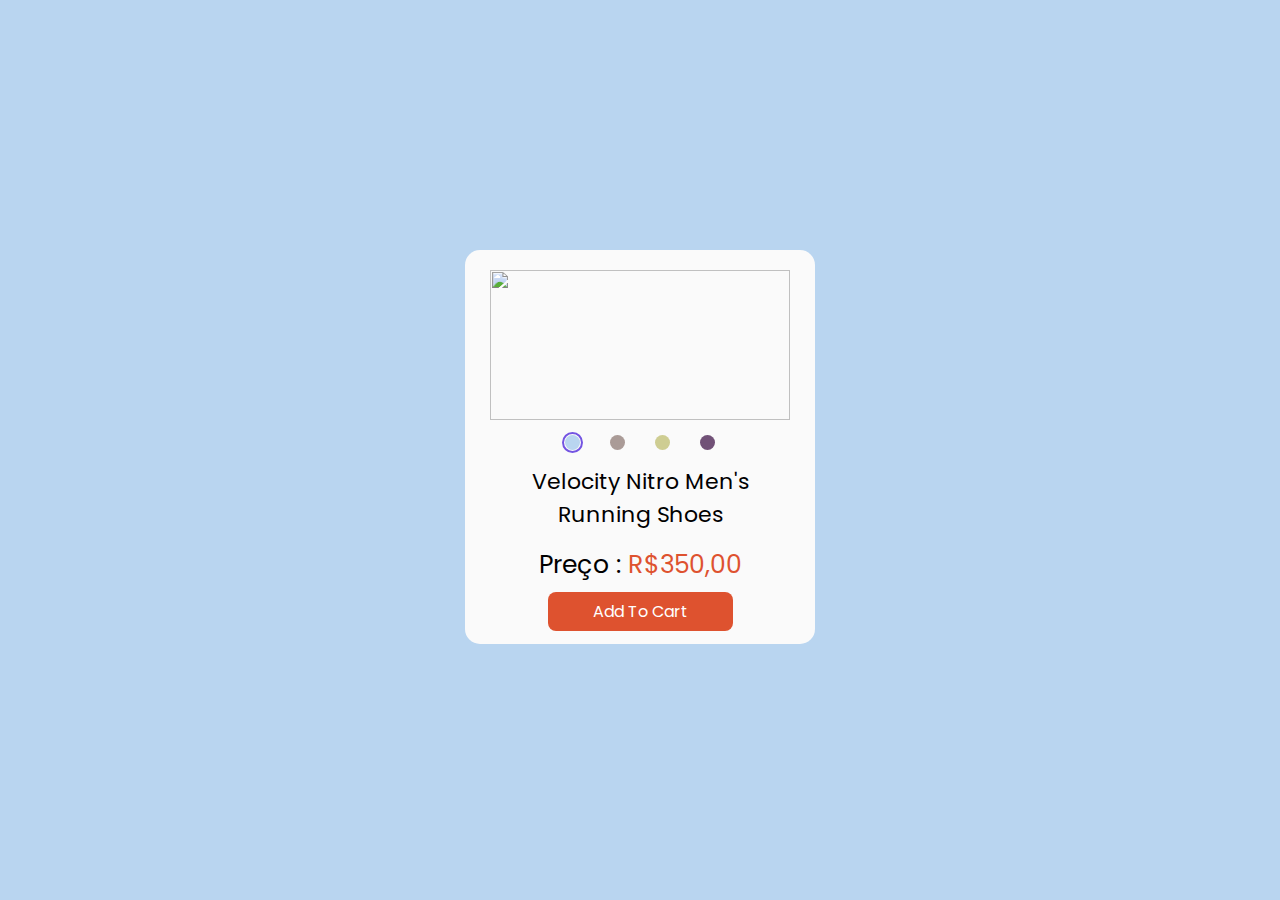
==== index.html @ bee40f8f "Update index.html" ====
<!DOCTYPE html>
<html lang="en">
<head>
    <meta charset="UTF-8">
    <meta http-equiv="X-UA-Compatible" content="IE=edge">
    <meta name="viewport" content="width=device-width, initial-scale=1.0">
    <link rel="stylesheet" href="style.css">
    <title>Product Card Design Using HTML and CSS - Coding Power</title>
</head>
<body>

   <div class="container">
       <div class="product">
           <div class="image">
               <img class="product-image" src="images/orange.png" alt="">
           </div>
           <div class="color">
               <span class="orange active" data-image="images/black.png" data-color="#b9d5f0"></span>
               <span class="green" data-image="images/orange.png" data-color="#aa9b97"></span>
               <span class="black" data-image="images/green.png" data-color="#cecd92"></span>
               <span class="red" data-image="https://github.com/Melloant/teniscor/blob/main/aula_Prog/Images/red.png?raw=true" data-color="#715177"></span>
           </div>
           <div class="title">
               Velocity Nitro Men's Running Shoes
           </div>
           <div class="detail">
               <p>Preço : <span>R$350,00</span></p>      
               <a href="#">Add To Cart</a>
           </div>
       </div>
   </div>

   <script src="https://cdnjs.cloudflare.com/ajax/libs/jquery/3.6.0/jquery.min.js" integrity="sha512-894YE6QWD5I59HgZOGReFYm4dnWc1Qt5NtvYSaNcOP+u1T9qYdvdihz0PPSiiqn/+/3e7Jo4EaG7TubfWGUrMQ==" crossorigin="anonymous" referrerpolicy="no-referrer"></script>

   <script>
       $(".color span").click(function(){

        $(".color span").removeClass("active");
        $(this).addClass("active");
        $(".detail span").css("color",$(this).attr("data-color"));
        $(".detail a").css("background",$(this).attr("data-color"));
        $(".product-image").attr("src",$(this).attr("data-image"));
        $("body").css("background",$(this).attr("data-color"));
       });
   </script>

</body>
</html>
---- style.css ----
@import url('https://fonts.googleapis.com/css2?family=Poppins:wght@300;400;500;600&display=swap');

*{
    margin: 0;
    padding: 0;
    box-sizing: border-box;
    font-family: 'Poppins', sans-serif;
}

body{
    width: 100%;
    height: 100vh;
    position: relative;
    background: #b9d5f0;
}

.container{
    width: 350px;
    height: 400px;
    position: absolute;
    left: 50%;
    top: 50%;
    transform: translate(-50%,-50%);
}

.container .product{
    background: #fafafa;
    padding: 20px;
    text-align: center;
    border-radius: 15px;
}

.container .product .image{
    width: 300px;
    height: 150px;
    margin: auto;
}

.container .product .image .product-image{
    width: 100%;
    height: 100%;
    object-fit: contain;
    transition: 0.8s linear;
}

.container .product .color{
    display: flex;
    align-items:center ;
    justify-content: center;
    margin: 15px;
}

.container .product .color span{
    width: 15px;
    height: 15px;
    margin: 0 15px;
    border-radius: 50%;
    background: #a3a2a1;
    cursor: pointer;
    position: relative;
}

.container .product .color .green{
    background: #aa9b97;
}

.container .product .color .black{
    background: #cecd92;
}

.container .product .color .red{
    background: #715177;
}

.container .product .color .orange{
    background: #b9d5f0;
}

.container .product .color .active::after{
    content: "";
    width: 17px;
    height: 17px;
    border-radius: 50%;
    border: 2px solid rgb(115, 84, 226);
    position: absolute;
    left: -3px;
    top: -3px;
}

.container .product .title{
    font-size: 22px;
    text-align: center;
}

.container .product .detail{
    text-align: center;
}

.container .product .detail p{
    margin: 15px;
    font-size: 25px;
}

.container .product .detail p span{
    color: #DE522F;
}

.container .product .detail a{
    text-decoration: none;
    background: #DE522F;
    padding: 8px 45px;
    border-radius: 8px;
    color: white;
    margin: 15px;
}
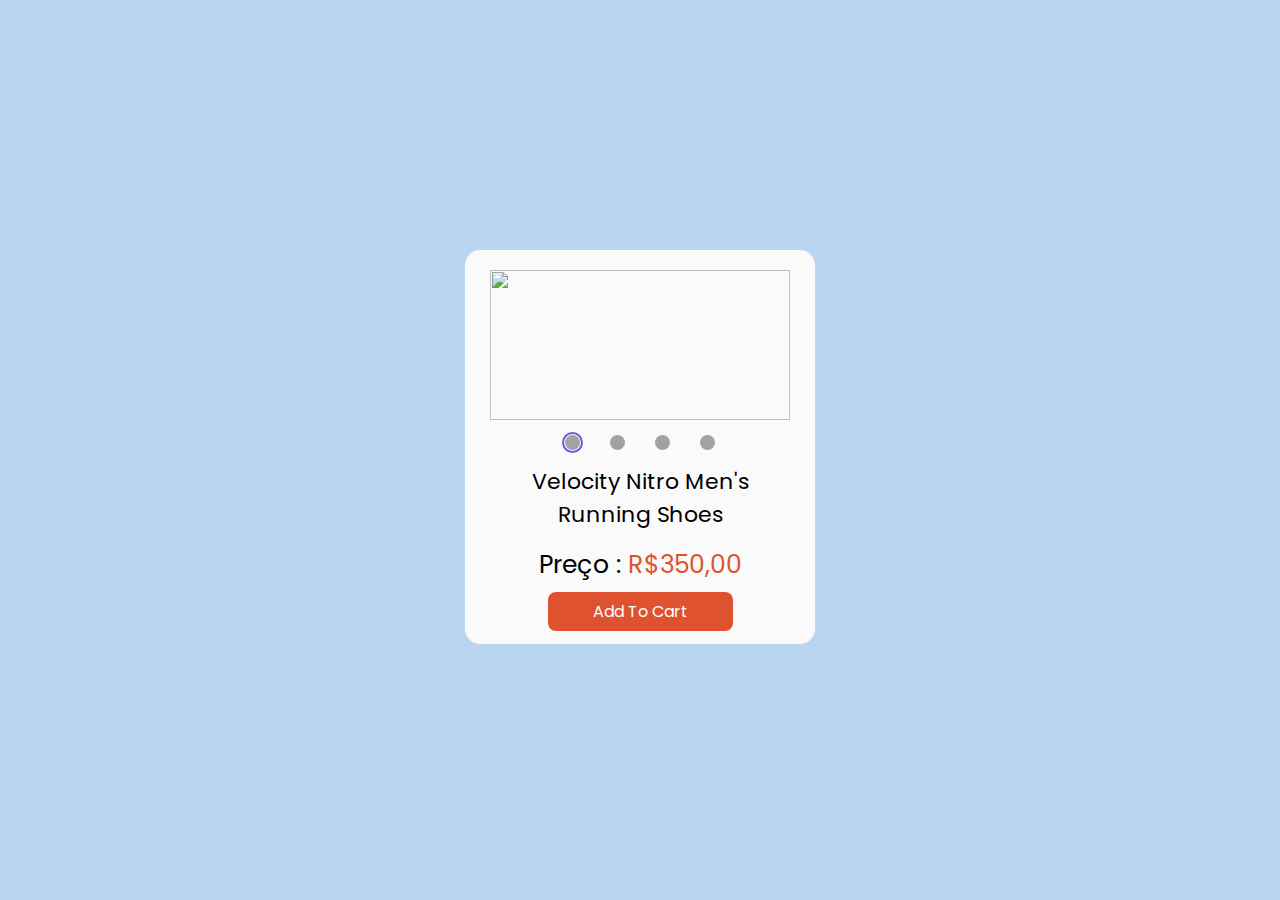
==== commit 548a3857: "Update index.html" ====
--- a/index.html
+++ b/index.html
@@ -12,13 +12,13 @@
    <div class="container">
        <div class="product">
            <div class="image">
-               <img class="product-image" src="images/orange.png" alt="">
+               <img class="product-image" src="https://github.com/Melloant/teniscor/blob/main/branco.png?raw=true" alt="">
            </div>
            <div class="color">
-               <span class="orange active" data-image="images/black.png" data-color="#b9d5f0"></span>
-               <span class="green" data-image="images/orange.png" data-color="#aa9b97"></span>
-               <span class="black" data-image="images/green.png" data-color="#cecd92"></span>
-               <span class="red" data-image="https://github.com/Melloant/teniscor/blob/main/aula_Prog/Images/red.png?raw=true" data-color="#715177"></span>
+               <span class="tenis1 active" data-image="https://github.com/Melloant/teniscor/blob/main/aula_Prog/Images/tenis1.png?raw=true" data-color="#b9d5f0"></span>
+               <span class="branco" data-image="https://github.com/Melloant/teniscor/blob/main/branco.png?raw=true" data-color="#aa9b97"></span>
+               <span class="verde" data-image="https://github.com/Melloant/teniscor/blob/main/verde.png?raw=true" data-color="#cecd92"></span>
+               <span class="vermelho" data-image="https://github.com/Melloant/teniscor/blob/main/vermelho1.png?raw=true" data-color="#e9545b"></span>
            </div>
            <div class="title">
                Velocity Nitro Men's Running Shoes
--- a/style.css
+++ b/style.css
@@ -69,7 +69,7 @@
 }
 
 .container .product .color .red{
-    background: #715177;
+    background: #e9545b;
 }
 
 .container .product .color .orange{
